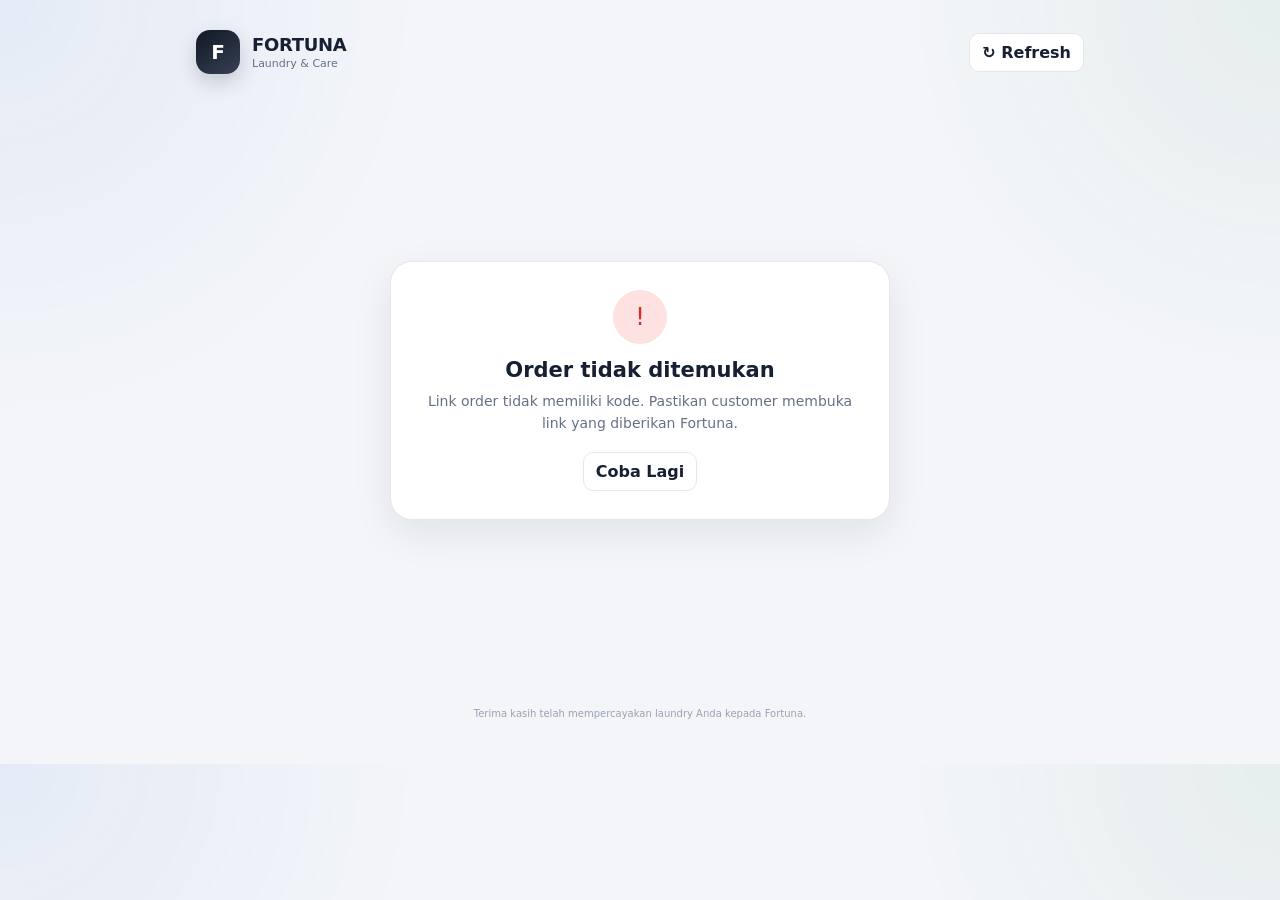
==== fortuna-dashboard/customer.html @ a28b6dd1 "Create customer.html" ====
<!DOCTYPE html>
<html lang="id">
<head>
<meta charset="UTF-8">
<meta name="viewport" content="width=device-width,initial-scale=1.0">
<meta name="theme-color" content="#111827">
<title>Fortuna — Status Laundry</title>

<style>
:root{
  --bg:#f3f5f8;
  --card:#ffffff;
  --text:#172033;
  --muted:#667085;
  --line:#e5e7eb;
  --dark:#111827;
  --green:#16834a;
  --green-soft:#dcfce7;
  --orange:#c66a00;
  --orange-soft:#fff1d6;
  --red:#d92d20;
  --red-soft:#fee2e2;
  --blue:#2563eb;
  --blue-soft:#dbeafe;
  --shadow:0 14px 40px rgba(15,23,42,.08);
  --radius:20px;
}
*{box-sizing:border-box}
html{scroll-behavior:smooth}
body{
  margin:0;
  background:
    radial-gradient(circle at 0 0,rgba(37,99,235,.07),transparent 28%),
    radial-gradient(circle at 100% 0,rgba(22,131,74,.06),transparent 25%),
    var(--bg);
  color:var(--text);
  font-family:Inter,system-ui,-apple-system,BlinkMacSystemFont,"Segoe UI",sans-serif;
}
button{font:inherit;cursor:pointer}
.container{width:min(920px,100%);margin:auto;padding:20px 16px 45px}

/* Header */
.header{
  display:flex;
  align-items:center;
  justify-content:space-between;
  gap:15px;
  padding:10px 0 24px;
}
.brand{display:flex;align-items:center;gap:12px}
.logo{
  width:44px;height:44px;border-radius:14px;
  display:grid;place-items:center;
  background:linear-gradient(145deg,#111827,#374151);
  color:#fff;font-weight:900;font-size:20px;
  box-shadow:0 8px 20px rgba(17,24,39,.18);
}
.brand-name{font-weight:850;font-size:18px;letter-spacing:-.3px}
.brand-sub{font-size:11px;color:var(--muted);margin-top:2px}
.refresh{
  border:1px solid var(--line);
  background:#fff;color:var(--text);
  padding:9px 12px;border-radius:10px;font-weight:750;
}

/* Loading / error */
.center{
  min-height:65vh;
  display:flex;align-items:center;justify-content:center;
}
.loader{text-align:center;color:var(--muted)}
.spinner{
  width:38px;height:38px;margin:0 auto 13px;
  border:4px solid #e5e7eb;border-top-color:#111827;
  border-radius:50%;animation:spin .8s linear infinite;
}
@keyframes spin{to{transform:rotate(360deg)}}
.error-card{
  width:min(500px,100%);
  background:#fff;border:1px solid var(--line);
  border-radius:22px;padding:28px;text-align:center;
  box-shadow:var(--shadow);
}
.error-icon{
  width:54px;height:54px;border-radius:50%;
  display:grid;place-items:center;margin:0 auto 14px;
  background:var(--red-soft);color:var(--red);font-size:24px;
}
.error-card h2{margin:0 0 8px;font-size:21px}
.error-card p{margin:0;color:var(--muted);font-size:14px;line-height:1.6}
.error-card button{margin-top:18px}

/* Hero */
.hero{
  background:linear-gradient(135deg,#111827,#263449);
  color:#fff;border-radius:24px;
  padding:25px;
  box-shadow:0 18px 45px rgba(17,24,39,.18);
  position:relative;overflow:hidden;
}
.hero:after{
  content:"";position:absolute;width:180px;height:180px;
  border-radius:50%;right:-75px;top:-80px;
  border:35px solid rgba(255,255,255,.05);
}
.hero-top{
  display:flex;justify-content:space-between;align-items:flex-start;
  gap:20px;position:relative;z-index:1;
}
.eyebrow{
  font-size:10px;text-transform:uppercase;letter-spacing:1px;
  font-weight:800;color:#cbd5e1;
}
.hero h1{margin:6px 0 4px;font-size:28px;letter-spacing:-.7px}
.order-id{font-size:12px;color:#cbd5e1}
.status-pill{
  display:inline-flex;align-items:center;gap:6px;
  padding:8px 11px;border-radius:999px;
  font-size:11px;font-weight:850;
  background:rgba(255,255,255,.12);color:#fff;
  white-space:nowrap;
}
.status-dot{width:7px;height:7px;border-radius:50%;background:#86efac}
.hero-bottom{
  display:flex;justify-content:space-between;align-items:end;
  gap:20px;margin-top:25px;position:relative;z-index:1;
}
.total-label{font-size:11px;color:#cbd5e1}
.total{font-size:28px;font-weight:900;margin-top:3px}
.payment{
  font-size:11px;font-weight:800;padding:7px 10px;border-radius:9px;
}
.payment.paid{background:#dcfce7;color:#166534}
.payment.unpaid{background:#fee2e2;color:#991b1b}

/* Progress */
.section{margin-top:18px}
.card{
  background:rgba(255,255,255,.96);
  border:1px solid var(--line);
  border-radius:var(--radius);
  box-shadow:var(--shadow);
}
.card-head{
  padding:18px 20px;border-bottom:1px solid var(--line);
  display:flex;align-items:center;justify-content:space-between;
}
.card-head h2{margin:0;font-size:15px}
.card-body{padding:20px}
.progress{
  display:flex;align-items:flex-start;position:relative;
  justify-content:space-between;
}
.progress-line{
  position:absolute;top:17px;left:8%;right:8%;height:3px;
  background:#e5e7eb;border-radius:10px;z-index:0;
}
.progress-fill{
  height:100%;width:0;background:#16834a;border-radius:10px;
  transition:width .4s ease;
}
.step{
  width:20%;position:relative;z-index:1;text-align:center;
}
.step-icon{
  width:36px;height:36px;border-radius:50%;
  margin:0 auto 9px;background:#fff;border:3px solid #e5e7eb;
  display:grid;place-items:center;font-size:14px;
  color:#98a2b3;font-weight:900;
}
.step.active .step-icon{
  border-color:#16834a;background:#16834a;color:#fff;
}
.step.current .step-icon{
  box-shadow:0 0 0 5px rgba(22,131,74,.12);
}
.step.done .step-icon{background:#16834a;color:#fff;border-color:#16834a}
.step-label{font-size:10px;font-weight:750;color:#98a2b3}
.step.active .step-label{color:#344054}
.current-note{
  margin-top:18px;padding:12px 14px;
  background:#f7faf8;border:1px solid #d9eee1;
  border-radius:12px;font-size:12px;color:#344054;
}

/* Info grid */
.info-grid{display:grid;grid-template-columns:1fr 1fr;gap:18px}
.info-list{display:grid;gap:0}
.info-row{
  display:flex;justify-content:space-between;gap:15px;
  padding:12px 0;border-bottom:1px solid #f0f2f5;
  font-size:13px;
}
.info-row:last-child{border-bottom:0}
.info-label{color:var(--muted)}
.info-value{text-align:right;font-weight:750}
.items{display:grid;gap:10px}
.item{
  border:1px solid var(--line);border-radius:13px;
  padding:13px;background:#fbfcfe;
}
.item-top{display:flex;justify-content:space-between;gap:10px}
.item-name{font-size:13px;font-weight:800}
.item-price{font-size:13px;font-weight:850}
.item-meta{display:flex;gap:7px;flex-wrap:wrap;margin-top:7px}
.tag{
  padding:4px 7px;border-radius:7px;background:#f2f4f7;
  color:#475467;font-size:10px;font-weight:700;
}
.tag.green{background:var(--green-soft);color:#166534}
.tag.orange{background:var(--orange-soft);color:#92400e}

/* Bottom */
.actions{
  display:grid;grid-template-columns:1fr 1fr;gap:10px;
  margin-top:18px;
}
.action-btn{
  border:1px solid var(--line);background:#fff;
  padding:13px;border-radius:12px;
  font-weight:800;color:var(--text);
  text-decoration:none;text-align:center;
  display:block;
}
.action-btn.primary{
  color:#fff;background:#111827;border-color:#111827;
}
.last-update{
  text-align:center;color:var(--muted);font-size:10px;
  margin-top:15px;
}
.footer{text-align:center;color:#98a2b3;font-size:10px;margin-top:25px}

/* Responsive */
@media(max-width:700px){
  .container{padding:14px 12px 35px}
  .hero{padding:21px;border-radius:20px}
  .hero h1{font-size:24px}
  .hero-top{flex-direction:column;gap:12px}
  .hero-bottom{align-items:flex-start;flex-direction:column;gap:12px}
  .info-grid{grid-template-columns:1fr}
  .progress-line{left:9%;right:9%}
  .step-label{font-size:9px}
}
@media(max-width:430px){
  .header{padding-bottom:17px}
  .brand-name{font-size:16px}
  .refresh{font-size:11px;padding:8px 9px}
  .total{font-size:24px}
  .step-icon{width:32px;height:32px;font-size:12px}
  .step-label{font-size:8px}
  .card-body{padding:16px}
  .actions{grid-template-columns:1fr}
}

/* Print */
@media print{
  body{background:#fff}
  .container{width:100%;padding:0}
  .header,.actions,.last-update,.footer,.refresh{display:none!important}
  .hero,.card{box-shadow:none;border:1px solid #ddd}
}
</style>
</head>

<body>
<div class="container">

  <header class="header">
    <div class="brand">
      <div class="logo">F</div>
      <div>
        <div class="brand-name">FORTUNA</div>
        <div class="brand-sub">Laundry &amp; Care</div>
      </div>
    </div>
    <button class="refresh" id="btnRefresh">↻ Refresh</button>
  </header>

  <main id="app">
    <div class="center">
      <div class="loader">
        <div class="spinner"></div>
        <div>Memuat status laundry...</div>
      </div>
    </div>
  </main>

  <div class="footer">Terima kasih telah mempercayakan laundry Anda kepada Fortuna.</div>
</div>

<script>
/* =========================================================
   FORTUNA CUSTOMER PAGE
   Single file: HTML + CSS + JS
   ========================================================= */

const WEBHOOK_URL =
  "https://n8n-mzbmiib3etk4.kangkung.sumopod.my.id/webhook/fortuna-v5";

const params = new URLSearchParams(window.location.search);
const ORDER_CODE = (params.get("code") || params.get("order") || "").trim();

const $ = id => document.getElementById(id);

function num(v){
  if(typeof v === "number") return Number.isFinite(v) ? v : 0;
  const n = Number(String(v ?? "").replace(/[^0-9.-]/g,""));
  return Number.isFinite(n) ? n : 0;
}

function rupiah(v){
  return new Intl.NumberFormat("id-ID",{
    style:"currency",
    currency:"IDR",
    maximumFractionDigits:0
  }).format(num(v));
}

function dateOnly(v){
  if(!v) return "";
  const m = String(v).match(/^(\d{4}-\d{2}-\d{2})/);
  if(m) return m[1];
  const d = new Date(v);
  return Number.isNaN(d.getTime()) ? "" : d.toISOString().slice(0,10);
}

function formatDate(v){
  const d = dateOnly(v);
  if(!d) return "-";
  const [y,m,day] = d.split("-");
  return `${day}/${m}/${y}`;
}

function formatDateTime(v){
  if(!v) return "-";
  const d = new Date(v);
  if(Number.isNaN(d.getTime())) return formatDate(v);
  return d.toLocaleString("id-ID",{
    day:"2-digit",month:"short",year:"numeric",
    hour:"2-digit",minute:"2-digit"
  });
}

function esc(v){
  return String(v ?? "").replace(/[&<>"']/g,c=>({
    "&":"&amp;",
    "<":"&lt;",
    ">":"&gt;",
    '"':"&quot;",
    "'":"&#039;"
  }[c]));
}

function normalize(v){
  return String(v ?? "").trim().toUpperCase();
}

async function api(action,data={}){
  const response = await fetch(WEBHOOK_URL,{
    method:"POST",
    headers:{"Content-Type":"application/json"},
    body:JSON.stringify({action,data})
  });

  const raw = await response.text();

  let json;
  try{
    json = JSON.parse(raw);
  }catch(e){
    throw new Error("Response backend bukan JSON.");
  }

  if(!response.ok){
    throw new Error(json.message || json.error || `HTTP ${response.status}`);
  }

  if(json.status && json.status !== "success"){
    throw new Error(json.message || "Backend gagal memproses request.");
  }

  return json;
}

/*
  Backend customer_status bisa memiliki bentuk response berbeda
  tergantung versi workflow. Fungsi ini mengambil order dari
  beberapa bentuk struktur umum tanpa mengubah backend.
*/
function extractOrder(response){
  const data = response?.data ?? response;

  if(data?.order && typeof data.order === "object"){
    return data.order;
  }

  if(data?.orders && Array.isArray(data.orders)){
    return data.orders[0] || null;
  }

  if(Array.isArray(data)){
    return data[0] || null;
  }

  if(data?.ORDER_ID || data?.order_id){
    return data;
  }

  return null;
}

function extractItems(order){
  if(Array.isArray(order?.items)) return order.items;
  if(Array.isArray(order?.ITEMS)) return order.ITEMS;
  if(Array.isArray(order?.items_detail)) return order.items_detail;
  return [];
}

/* Status proses.
   Fungsi ini dibuat fleksibel terhadap nama status yang mungkin
   dikirim oleh backend. */
function processStage(order){
  const raw = normalize(
    order?.STATUS_PROSES ||
    order?.STATUS_LAUNDRY ||
    order?.STATUS ||
    ""
  );

  const map = {
    "DITERIMA":0,
    "ORDER DITERIMA":0,
    "BARU":0,
    "MASUK":0,

    "DICUCI":1,
    "CUCI":1,
    "WASHING":1,
    "WASH":1,

    "DIKERINGKAN":2,
    "PENGERINGAN":2,
    "KERING":2,
    "DRYING":2,

    "DISETRIKA":3,
    "SETRIKA":3,
    "IRONING":3,
    "IRON":3,

    "SIAP DIAMBIL":4,
    "READY":4,
    "READY DIAMBIL":4,
    "SELESAI":4,
    "DONE":4
  };

  if(Object.prototype.hasOwnProperty.call(map,raw)){
    return map[raw];
  }

  /* Jika backend memakai STATUS yang bukan status proses,
     coba baca field lain. */
  const candidates = [
    order?.STATUS_ITEM,
    order?.STATUS_LAUNDRY,
    order?.PROGRESS,
    order?.TAHAP
  ];

  for(const candidate of candidates){
    const value = normalize(candidate);
    if(Object.prototype.hasOwnProperty.call(map,value)){
      return map[value];
    }
  }

  return 0;
}

const stages = [
  {label:"Diterima",icon:"✓"},
  {label:"Dicuci",icon:"●"},
  {label:"Dikeringkan",icon:"●"},
  {label:"Disetrika",icon:"●"},
  {label:"Siap Diambil",icon:"✓"}
];

function paymentStatus(order){
  return normalize(order?.STATUS_PEMBAYARAN);
}

function paymentMethod(order){
  return normalize(order?.METODE_TRANSAKSI || "");
}

function getWhatsApp(order){
  const direct = order?.LINK_WA;
  if(direct) return direct;

  const phone = String(order?.NO_WA || "").replace(/\D/g,"");
  if(!phone) return "";

  let normalized = phone;
  if(normalized.startsWith("0")) normalized = "62" + normalized.slice(1);

  const message =
    `Halo Fortuna, saya ingin menanyakan order ${order?.ORDER_ID || ORDER_CODE}.`;

  return `https://wa.me/${normalized}?text=${encodeURIComponent(message)}`;
}

function renderError(message){
  $("app").innerHTML = `
    <div class="center">
      <div class="error-card">
        <div class="error-icon">!</div>
        <h2>Order tidak ditemukan</h2>
        <p>${esc(message)}</p>
        <button class="refresh" onclick="loadOrder()">Coba Lagi</button>
      </div>
    </div>
  `;
}

function renderProgress(order){
  const current = processStage(order);
  const percent = current >= 4 ? 100 : (current / 4) * 100;

  const html = stages.map((stage,index)=>{
    const active = index <= current ? "active" : "";
    const currentClass = index === current ? "current" : "";
    const done = index < current ? "done" : "";

    return `
      <div class="step ${active} ${currentClass} ${done}">
        <div class="step-icon">${index < current ? "✓" : stage.icon}</div>
        <div class="step-label">${stage.label}</div>
      </div>
    `;
  }).join("");

  return `
    <div class="progress">
      <div class="progress-line">
        <div class="progress-fill" style="width:${percent}%"></div>
      </div>
      ${html}
    </div>
  `;
}

function renderItems(items){
  if(!items.length){
    return `<div style="font-size:13px;color:var(--muted)">Detail item belum tersedia.</div>`;
  }

  return `
    <div class="items">
      ${items.map((item,index)=>{
        const name =
          item?.NAMA_ITEM ||
          item?.ITEM ||
          item?.NAMA ||
          item?.PAKET ||
          `Item ${index+1}`;

        const qty = item?.QTY ?? item?.JUMLAH;
        const weight = item?.BERAT ?? item?.WEIGHT;
        const status = item?.STATUS || item?.STATUS_ITEM || "";
        const bill = item?.TAGIHAN ?? item?.TOTAL ?? item?.NOMINAL;

        return `
          <div class="item">
            <div class="item-top">
              <div class="item-name">${esc(name)}</div>
              ${bill !== undefined && bill !== null && bill !== ""
                ? `<div class="item-price">${rupiah(bill)}</div>`
                : ""}
            </div>
            <div class="item-meta">
              ${qty ? `<span class="tag">${esc(qty)} pcs</span>` : ""}
              ${weight ? `<span class="tag">${esc(weight)} kg</span>` : ""}
              ${status ? `<span class="tag green">${esc(status)}</span>` : ""}
            </div>
          </div>
        `;
      }).join("")}
    </div>
  `;
}

function render(order){
  const items = extractItems(order);
  const paid = paymentStatus(order) === "LUNAS";
  const total =
    order?.TOTAL_TAGIHAN ??
    order?.TOTAL ??
    order?.TAGIHAN ??
    0;

  const packageName =
    order?.PAKET ||
    order?.PACKAGE ||
    (items.length ? "Laundry" : "-");

  const weight =
    order?.TOTAL_BERAT ??
    order?.BERAT ??
    "-";

  const start =
    order?.START ||
    order?.TANGGAL ||
    order?.CREATED_AT;

  const deadline =
    order?.DEADLINE ||
    order?.ESTIMASI_SELESAI ||
    order?.READY_AT ||
    "";

  const method = paymentMethod(order);
  const wa = getWhatsApp(order);

  const currentStage = processStage(order);
  const currentLabel = stages[currentStage]?.label || "Diterima";

  $("app").innerHTML = `
    <section class="hero">
      <div class="hero-top">
        <div>
          <div class="eyebrow">Status Laundry</div>
          <h1>${esc(order?.NAMA || "Pelanggan")}</h1>
          <div class="order-id">Order #${esc(order?.ORDER_ID || ORDER_CODE)}</div>
        </div>
        <div class="status-pill">
          <span class="status-dot"></span>
          ${esc(currentLabel)}
        </div>
      </div>

      <div class="hero-bottom">
        <div>
          <div class="total-label">Total Tagihan</div>
          <div class="total">${rupiah(total)}</div>
        </div>
        <div>
          <span class="payment ${paid ? "paid" : "unpaid"}">
            ${paid ? "✓ LUNAS" : "BELUM LUNAS"}
          </span>
        </div>
      </div>
    </section>

    <section class="section card">
      <div class="card-head">
        <h2>Progress Laundry</h2>
        <span style="font-size:11px;color:var(--muted)">Order #${esc(order?.ORDER_ID || ORDER_CODE)}</span>
      </div>
      <div class="card-body">
        ${renderProgress(order)}
        <div class="current-note">
          <strong>Status saat ini:</strong> ${esc(currentLabel)}.
          ${currentStage >= 4
            ? " Pesanan Anda sudah siap untuk diambil."
            : " Pesanan Anda sedang diproses oleh tim Fortuna."}
        </div>
      </div>
    </section>

    <section class="section info-grid">
      <div class="card">
        <div class="card-head"><h2>Detail Pesanan</h2></div>
        <div class="card-body">
          <div class="info-list">
            <div class="info-row">
              <span class="info-label">Nama</span>
              <span class="info-value">${esc(order?.NAMA || "-")}</span>
            </div>
            <div class="info-row">
              <span class="info-label">Paket</span>
              <span class="info-value">${esc(packageName)}</span>
            </div>
            <div class="info-row">
              <span class="info-label">Berat</span>
              <span class="info-value">${esc(weight)}${weight !== "-" ? " kg" : ""}</span>
            </div>
            <div class="info-row">
              <span class="info-label">Tanggal Masuk</span>
              <span class="info-value">${formatDate(start)}</span>
            </div>
            <div class="info-row">
              <span class="info-label">Estimasi Selesai</span>
              <span class="info-value">${deadline ? formatDateTime(deadline) : "-"}</span>
            </div>
          </div>
        </div>
      </div>

      <div class="card">
        <div class="card-head"><h2>Pembayaran</h2></div>
        <div class="card-body">
          <div class="info-list">
            <div class="info-row">
              <span class="info-label">Total</span>
              <span class="info-value">${rupiah(total)}</span>
            </div>
            <div class="info-row">
              <span class="info-label">Status</span>
              <span class="info-value" style="color:${paid ? "var(--green)" : "var(--red)"}">
                ${paid ? "LUNAS" : "BELUM LUNAS"}
              </span>
            </div>
            <div class="info-row">
              <span class="info-label">Metode</span>
              <span class="info-value">${esc(method || "-")}</span>
            </div>
          </div>
        </div>
      </div>
    </section>

    <section class="section card">
      <div class="card-head">
        <h2>Detail Item</h2>
        <span class="tag">${items.length} item</span>
      </div>
      <div class="card-body">
        ${renderItems(items)}
      </div>
    </section>

    <div class="actions">
      ${wa
        ? `<a class="action-btn primary" href="${esc(wa)}" target="_blank" rel="noopener">Chat WhatsApp Fortuna</a>`
        : `<button class="action-btn primary" onclick="loadOrder()">↻ Perbarui Status</button>`
      }
      <button class="action-btn" onclick="window.print()">Cetak Ringkasan</button>
    </div>

    <div class="last-update">
      Terakhir diperbarui ${new Date().toLocaleTimeString("id-ID",{hour:"2-digit",minute:"2-digit"})}
      · Tekan Refresh untuk mengecek status terbaru.
    </div>
  `;
}

async function loadOrder(){
  if(!ORDER_CODE){
    renderError("Link order tidak memiliki kode. Pastikan customer membuka link yang diberikan Fortuna.");
    return;
  }

  $("app").innerHTML = `
    <div class="center">
      <div class="loader">
        <div class="spinner"></div>
        <div>Memuat status order #${esc(ORDER_CODE)}...</div>
      </div>
    </div>
  `;

  try{
    /*
      Customer page menggunakan action customer_status.
      Payload utama dikirim sebagai ORDER_ID.
    */
    const response = await api("customer_status",{
      ORDER_ID: ORDER_CODE
    });

    const order = extractOrder(response);

    if(!order){
      throw new Error("Data order tidak ditemukan.");
    }

    render(order);
  }catch(error){
    console.error(error);
    renderError(error.message || "Gagal mengambil data order.");
  }
}

$("btnRefresh").addEventListener("click",loadOrder);

loadOrder();

/* Auto refresh setiap 60 detik */
setInterval(()=>{
  if(document.visibilityState === "visible"){
    loadOrder();
  }
},60000);
</script>
</body>
</html>
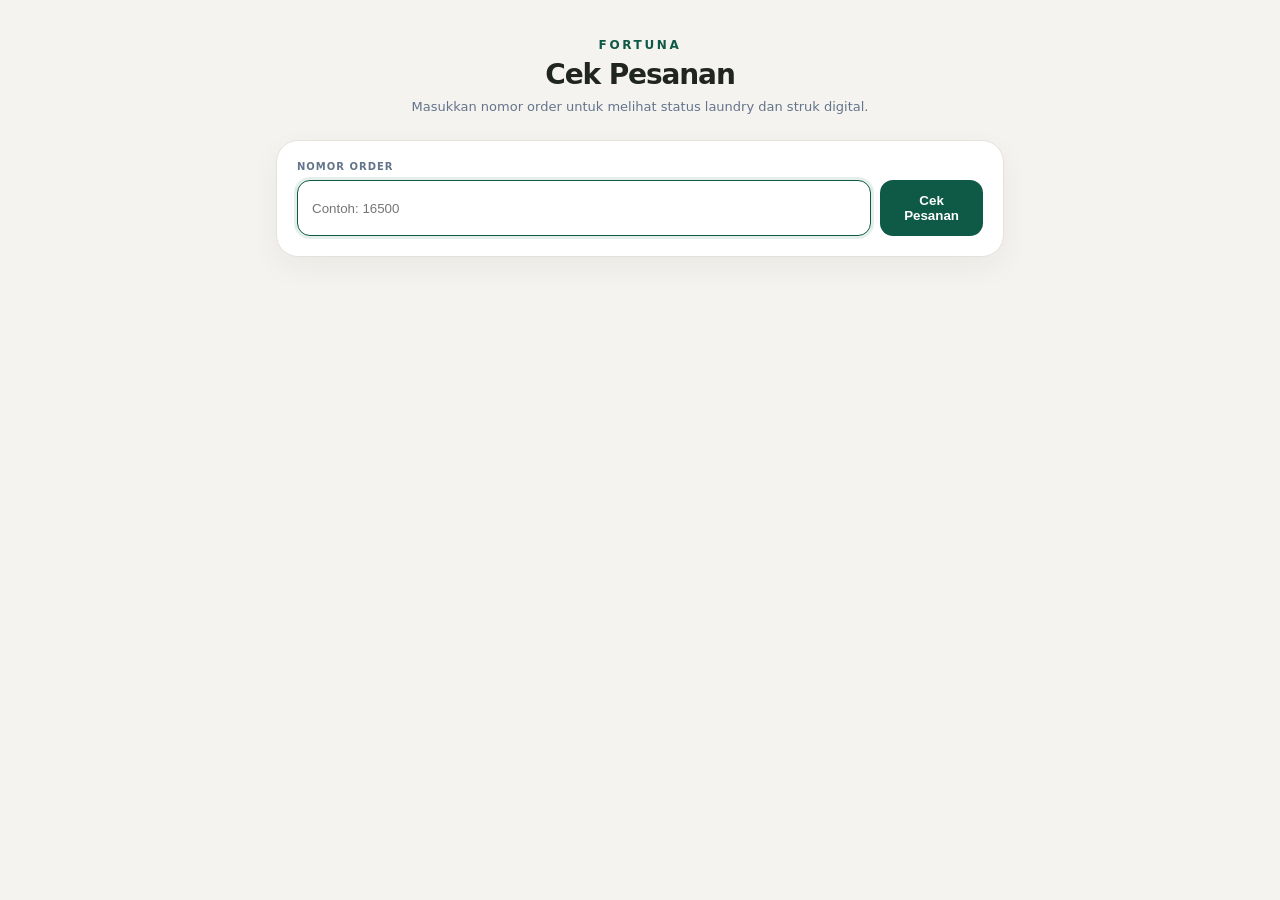
==== commit 36c19321: "Update customer.html" ====
--- a/fortuna-dashboard/customer.html
+++ b/fortuna-dashboard/customer.html
@@ -1,799 +1,38 @@
 <!DOCTYPE html>
 <html lang="id">
 <head>
-<meta charset="UTF-8">
-<meta name="viewport" content="width=device-width,initial-scale=1.0">
-<meta name="theme-color" content="#111827">
-<title>Fortuna — Status Laundry</title>
-
+<meta charset="UTF-8"><meta name="viewport" content="width=device-width,initial-scale=1,viewport-fit=cover">
+<title>Fortuna Laundry — Cek Pesanan</title>
 <style>
-:root{
-  --bg:#f3f5f8;
-  --card:#ffffff;
-  --text:#172033;
-  --muted:#667085;
-  --line:#e5e7eb;
-  --dark:#111827;
-  --green:#16834a;
-  --green-soft:#dcfce7;
-  --orange:#c66a00;
-  --orange-soft:#fff1d6;
-  --red:#d92d20;
-  --red-soft:#fee2e2;
-  --blue:#2563eb;
-  --blue-soft:#dbeafe;
-  --shadow:0 14px 40px rgba(15,23,42,.08);
-  --radius:20px;
-}
-*{box-sizing:border-box}
-html{scroll-behavior:smooth}
-body{
-  margin:0;
-  background:
-    radial-gradient(circle at 0 0,rgba(37,99,235,.07),transparent 28%),
-    radial-gradient(circle at 100% 0,rgba(22,131,74,.06),transparent 25%),
-    var(--bg);
-  color:var(--text);
-  font-family:Inter,system-ui,-apple-system,BlinkMacSystemFont,"Segoe UI",sans-serif;
-}
-button{font:inherit;cursor:pointer}
-.container{width:min(920px,100%);margin:auto;padding:20px 16px 45px}
-
-/* Header */
-.header{
-  display:flex;
-  align-items:center;
-  justify-content:space-between;
-  gap:15px;
-  padding:10px 0 24px;
-}
-.brand{display:flex;align-items:center;gap:12px}
-.logo{
-  width:44px;height:44px;border-radius:14px;
-  display:grid;place-items:center;
-  background:linear-gradient(145deg,#111827,#374151);
-  color:#fff;font-weight:900;font-size:20px;
-  box-shadow:0 8px 20px rgba(17,24,39,.18);
-}
-.brand-name{font-weight:850;font-size:18px;letter-spacing:-.3px}
-.brand-sub{font-size:11px;color:var(--muted);margin-top:2px}
-.refresh{
-  border:1px solid var(--line);
-  background:#fff;color:var(--text);
-  padding:9px 12px;border-radius:10px;font-weight:750;
-}
-
-/* Loading / error */
-.center{
-  min-height:65vh;
-  display:flex;align-items:center;justify-content:center;
-}
-.loader{text-align:center;color:var(--muted)}
-.spinner{
-  width:38px;height:38px;margin:0 auto 13px;
-  border:4px solid #e5e7eb;border-top-color:#111827;
-  border-radius:50%;animation:spin .8s linear infinite;
-}
-@keyframes spin{to{transform:rotate(360deg)}}
-.error-card{
-  width:min(500px,100%);
-  background:#fff;border:1px solid var(--line);
-  border-radius:22px;padding:28px;text-align:center;
-  box-shadow:var(--shadow);
-}
-.error-icon{
-  width:54px;height:54px;border-radius:50%;
-  display:grid;place-items:center;margin:0 auto 14px;
-  background:var(--red-soft);color:var(--red);font-size:24px;
-}
-.error-card h2{margin:0 0 8px;font-size:21px}
-.error-card p{margin:0;color:var(--muted);font-size:14px;line-height:1.6}
-.error-card button{margin-top:18px}
-
-/* Hero */
-.hero{
-  background:linear-gradient(135deg,#111827,#263449);
-  color:#fff;border-radius:24px;
-  padding:25px;
-  box-shadow:0 18px 45px rgba(17,24,39,.18);
-  position:relative;overflow:hidden;
-}
-.hero:after{
-  content:"";position:absolute;width:180px;height:180px;
-  border-radius:50%;right:-75px;top:-80px;
-  border:35px solid rgba(255,255,255,.05);
-}
-.hero-top{
-  display:flex;justify-content:space-between;align-items:flex-start;
-  gap:20px;position:relative;z-index:1;
-}
-.eyebrow{
-  font-size:10px;text-transform:uppercase;letter-spacing:1px;
-  font-weight:800;color:#cbd5e1;
-}
-.hero h1{margin:6px 0 4px;font-size:28px;letter-spacing:-.7px}
-.order-id{font-size:12px;color:#cbd5e1}
-.status-pill{
-  display:inline-flex;align-items:center;gap:6px;
-  padding:8px 11px;border-radius:999px;
-  font-size:11px;font-weight:850;
-  background:rgba(255,255,255,.12);color:#fff;
-  white-space:nowrap;
-}
-.status-dot{width:7px;height:7px;border-radius:50%;background:#86efac}
-.hero-bottom{
-  display:flex;justify-content:space-between;align-items:end;
-  gap:20px;margin-top:25px;position:relative;z-index:1;
-}
-.total-label{font-size:11px;color:#cbd5e1}
-.total{font-size:28px;font-weight:900;margin-top:3px}
-.payment{
-  font-size:11px;font-weight:800;padding:7px 10px;border-radius:9px;
-}
-.payment.paid{background:#dcfce7;color:#166534}
-.payment.unpaid{background:#fee2e2;color:#991b1b}
-
-/* Progress */
-.section{margin-top:18px}
-.card{
-  background:rgba(255,255,255,.96);
-  border:1px solid var(--line);
-  border-radius:var(--radius);
-  box-shadow:var(--shadow);
-}
-.card-head{
-  padding:18px 20px;border-bottom:1px solid var(--line);
-  display:flex;align-items:center;justify-content:space-between;
-}
-.card-head h2{margin:0;font-size:15px}
-.card-body{padding:20px}
-.progress{
-  display:flex;align-items:flex-start;position:relative;
-  justify-content:space-between;
-}
-.progress-line{
-  position:absolute;top:17px;left:8%;right:8%;height:3px;
-  background:#e5e7eb;border-radius:10px;z-index:0;
-}
-.progress-fill{
-  height:100%;width:0;background:#16834a;border-radius:10px;
-  transition:width .4s ease;
-}
-.step{
-  width:20%;position:relative;z-index:1;text-align:center;
-}
-.step-icon{
-  width:36px;height:36px;border-radius:50%;
-  margin:0 auto 9px;background:#fff;border:3px solid #e5e7eb;
-  display:grid;place-items:center;font-size:14px;
-  color:#98a2b3;font-weight:900;
-}
-.step.active .step-icon{
-  border-color:#16834a;background:#16834a;color:#fff;
-}
-.step.current .step-icon{
-  box-shadow:0 0 0 5px rgba(22,131,74,.12);
-}
-.step.done .step-icon{background:#16834a;color:#fff;border-color:#16834a}
-.step-label{font-size:10px;font-weight:750;color:#98a2b3}
-.step.active .step-label{color:#344054}
-.current-note{
-  margin-top:18px;padding:12px 14px;
-  background:#f7faf8;border:1px solid #d9eee1;
-  border-radius:12px;font-size:12px;color:#344054;
-}
-
-/* Info grid */
-.info-grid{display:grid;grid-template-columns:1fr 1fr;gap:18px}
-.info-list{display:grid;gap:0}
-.info-row{
-  display:flex;justify-content:space-between;gap:15px;
-  padding:12px 0;border-bottom:1px solid #f0f2f5;
-  font-size:13px;
-}
-.info-row:last-child{border-bottom:0}
-.info-label{color:var(--muted)}
-.info-value{text-align:right;font-weight:750}
-.items{display:grid;gap:10px}
-.item{
-  border:1px solid var(--line);border-radius:13px;
-  padding:13px;background:#fbfcfe;
-}
-.item-top{display:flex;justify-content:space-between;gap:10px}
-.item-name{font-size:13px;font-weight:800}
-.item-price{font-size:13px;font-weight:850}
-.item-meta{display:flex;gap:7px;flex-wrap:wrap;margin-top:7px}
-.tag{
-  padding:4px 7px;border-radius:7px;background:#f2f4f7;
-  color:#475467;font-size:10px;font-weight:700;
-}
-.tag.green{background:var(--green-soft);color:#166534}
-.tag.orange{background:var(--orange-soft);color:#92400e}
-
-/* Bottom */
-.actions{
-  display:grid;grid-template-columns:1fr 1fr;gap:10px;
-  margin-top:18px;
-}
-.action-btn{
-  border:1px solid var(--line);background:#fff;
-  padding:13px;border-radius:12px;
-  font-weight:800;color:var(--text);
-  text-decoration:none;text-align:center;
-  display:block;
-}
-.action-btn.primary{
-  color:#fff;background:#111827;border-color:#111827;
-}
-.last-update{
-  text-align:center;color:var(--muted);font-size:10px;
-  margin-top:15px;
-}
-.footer{text-align:center;color:#98a2b3;font-size:10px;margin-top:25px}
-
-/* Responsive */
-@media(max-width:700px){
-  .container{padding:14px 12px 35px}
-  .hero{padding:21px;border-radius:20px}
-  .hero h1{font-size:24px}
-  .hero-top{flex-direction:column;gap:12px}
-  .hero-bottom{align-items:flex-start;flex-direction:column;gap:12px}
-  .info-grid{grid-template-columns:1fr}
-  .progress-line{left:9%;right:9%}
-  .step-label{font-size:9px}
-}
-@media(max-width:430px){
-  .header{padding-bottom:17px}
-  .brand-name{font-size:16px}
-  .refresh{font-size:11px;padding:8px 9px}
-  .total{font-size:24px}
-  .step-icon{width:32px;height:32px;font-size:12px}
-  .step-label{font-size:8px}
-  .card-body{padding:16px}
-  .actions{grid-template-columns:1fr}
-}
-
-/* Print */
-@media print{
-  body{background:#fff}
-  .container{width:100%;padding:0}
-  .header,.actions,.last-update,.footer,.refresh{display:none!important}
-  .hero,.card{box-shadow:none;border:1px solid #ddd}
-}
+:root{--g:#0F5A47;--bg:#f5f3ef;--line:#e6e2db;--muted:#64748b}*{box-sizing:border-box}body{margin:0;background:var(--bg);color:#202522;font-family:Inter,system-ui,-apple-system,BlinkMacSystemFont,"Segoe UI",sans-serif}.wrap{max-width:760px;margin:auto;padding:28px 16px 50px}.brand{text-align:center;margin:10px 0 26px}.brand-mark{font-size:12px;font-weight:900;letter-spacing:.22em;color:var(--g)}h1{margin:6px 0 0;font-size:28px;letter-spacing:-.04em}.brand p{margin:8px 0;color:var(--muted);font-size:13px}.card{background:#fff;border:1px solid var(--line);border-radius:22px;box-shadow:0 10px 30px #19231e0d}.search-card,.section,.head{padding:20px}.label{display:block;font-size:10px;font-weight:900;letter-spacing:.1em;color:#64748b;margin-bottom:8px}.search-row{display:flex;gap:9px}.input{width:100%;border:1px solid #d9ddd9;border-radius:13px;padding:13px 14px;outline:0}.input:focus{border-color:var(--g);box-shadow:0 0 0 3px #0f5a471a}.btn{border:0;border-radius:13px;padding:13px 17px;font-weight:900;cursor:pointer}.primary{background:var(--g);color:#fff}.secondary{background:#eef2f0;color:var(--g)}.ghost{background:#fff;border:1px solid var(--line);color:#334155}.error{display:none;margin-top:12px;padding:11px 13px;border-radius:12px;background:#fff1f2;color:#b91c1c;font-size:12px;font-weight:800}.error.show{display:block}.hidden{display:none!important}.result{margin-top:18px;display:grid;gap:14px}.head-top{display:flex;justify-content:space-between;gap:15px}.eyebrow{font-size:10px;font-weight:900;letter-spacing:.12em;color:var(--g);text-transform:uppercase}.order-id{font-size:24px;font-weight:950;margin:4px 0}.customer{font-size:14px;font-weight:800;color:#475569}.status{padding:8px 11px;border-radius:999px;background:#ecfdf5;color:#047857;font-size:11px;font-weight:900;height:max-content}.progress{margin-top:20px;display:grid;grid-template-columns:repeat(5,1fr);gap:5px}.step{text-align:center;font-size:9px;color:#94a3b8;font-weight:800}.dot{height:7px;border-radius:99px;background:#e2e8f0;margin-bottom:6px}.step.active .dot{background:var(--g)}.step.active{color:var(--g)}.section-title{font-size:13px;font-weight:950;margin-bottom:13px}.info-grid{display:grid;grid-template-columns:repeat(2,1fr);gap:10px}.info{background:#fafaf8;border:1px solid #efede8;border-radius:13px;padding:11px}.info small{display:block;font-size:9px;font-weight:900;color:#94a3b8;text-transform:uppercase}.info b{display:block;font-size:13px;margin-top:4px;word-break:break-word}.items{display:grid;gap:8px;margin-top:10px}.item{border:1px solid #edf0ee;border-radius:13px;padding:12px;background:#fbfcfb}.item-head,.item-meta,.total,.receipt .row{display:flex;justify-content:space-between;gap:10px}.item-name{font-size:12px;font-weight:900}.item-status{font-size:9px;font-weight:900;color:var(--g)}.item-meta{color:#64748b;font-size:10px;margin-top:6px}.total{align-items:center;border-top:1px dashed #cbd5d1;margin-top:13px;padding-top:13px}.total span{font-size:10px;font-weight:900;color:#64748b}.total b{font-size:18px}.paid{color:#047857}.unpaid{color:#b91c1c}.actions{display:flex;gap:9px;flex-wrap:wrap}.actions .btn{flex:1;min-width:150px}.receipt-wrap{background:#f0eee9;padding:18px;border-radius:17px;display:flex;justify-content:center}.receipt{width:300px;background:#fff;color:#111;padding:10px 13px;font-family:Arial,Helvetica,sans-serif;font-size:11px;line-height:1.24;box-shadow:0 4px 15px #00000014}.receipt-brand{text-align:center;font-weight:900;font-size:15px}.receipt-sub{text-align:center;font-size:10px}.receipt hr{border:0;border-top:1px dashed #555;margin:6px 0}.receipt .row span:last-child,.receipt .row b:last-child{text-align:right}.receipt .item{border:0;padding:0;margin:5px 0;background:transparent}.receipt .item-name{font-weight:800}.receipt .item-meta{display:flex;justify-content:space-between}.receipt .total{font-weight:900;font-size:13px;border-top:1px dashed #555;padding-top:6px;margin-top:6px}.receipt .footer{text-align:center;margin-top:8px;font-size:10px}.note{font-size:11px;color:#64748b;line-height:1.5}.loading{padding:30px;text-align:center;color:#64748b;font-size:13px}@media(max-width:560px){.search-row{flex-direction:column}.head-top{flex-direction:column}.info-grid{grid-template-columns:1fr 1fr}.actions{flex-direction:column}.actions .btn{width:100%}}@media print{body{background:#fff}.wrap{padding:0}.brand,.search-card,.head,.section:not(.receipt-section),.actions{display:none!important}.result{margin:0}.receipt-section{display:block!important;border:0;box-shadow:none}.receipt-wrap{background:#fff;padding:0}.receipt{box-shadow:none}}
 </style>
 </head>
-
 <body>
-<div class="container">
-
-  <header class="header">
-    <div class="brand">
-      <div class="logo">F</div>
-      <div>
-        <div class="brand-name">FORTUNA</div>
-        <div class="brand-sub">Laundry &amp; Care</div>
-      </div>
-    </div>
-    <button class="refresh" id="btnRefresh">↻ Refresh</button>
-  </header>
-
-  <main id="app">
-    <div class="center">
-      <div class="loader">
-        <div class="spinner"></div>
-        <div>Memuat status laundry...</div>
-      </div>
-    </div>
-  </main>
-
-  <div class="footer">Terima kasih telah mempercayakan laundry Anda kepada Fortuna.</div>
-</div>
-
+<div class="wrap">
+<div class="brand"><div class="brand-mark">FORTUNA</div><h1>Cek Pesanan</h1><p>Masukkan nomor order untuk melihat status laundry dan struk digital.</p></div>
+<section class="card search-card"><form id="searchForm"><label class="label" for="orderInput">NOMOR ORDER</label><div class="search-row"><input id="orderInput" class="input" autocomplete="off" placeholder="Contoh: 16500" required><button class="btn primary" id="searchBtn">Cek Pesanan</button></div><div id="error" class="error"></div></form></section>
+<div id="loading" class="card loading hidden">Mengambil data pesanan...</div>
+<main id="result" class="result hidden">
+<section class="card head"><div class="head-top"><div><div class="eyebrow">Nomor Order</div><div id="orderId" class="order-id">-</div><div id="customerName" class="customer">-</div></div><div id="statusBadge" class="status">-</div></div><div id="progress" class="progress"></div></section>
+<section class="card section"><div class="section-title">Informasi Pesanan</div><div class="info-grid"><div class="info"><small>WhatsApp</small><b id="wa">-</b></div><div class="info"><small>Pembayaran</small><b id="payment">-</b></div></div><div id="items" class="items"></div><div class="total"><span>TOTAL TAGIHAN</span><b id="total">Rp 0</b></div><div class="total" style="border-top:0;margin-top:0;padding-top:6px"><span>STATUS PEMBAYARAN</span><b id="paymentStatus">-</b></div></section>
+<section class="card section receipt-section"><div class="section-title">Struk Digital</div><div class="receipt-wrap"><div id="receipt" class="receipt"></div></div><div class="actions" style="margin-top:12px"><button class="btn secondary" onclick="window.print()">Cetak / Simpan Struk</button><button class="btn ghost" onclick="resetSearch()">Cek Order Lain</button></div></section>
+<section class="card section"><div class="section-title">Catatan</div><div class="note">Status mengikuti data order pada sistem Fortuna. Refresh untuk melihat perubahan status terbaru.</div></section>
+</main></div>
 <script>
-/* =========================================================
-   FORTUNA CUSTOMER PAGE
-   Single file: HTML + CSS + JS
-   ========================================================= */
-
-const WEBHOOK_URL =
-  "https://n8n-mzbmiib3etk4.kangkung.sumopod.my.id/webhook/fortuna-v5";
-
-const params = new URLSearchParams(window.location.search);
-const ORDER_CODE = (params.get("code") || params.get("order") || "").trim();
-
-const $ = id => document.getElementById(id);
-
-function num(v){
-  if(typeof v === "number") return Number.isFinite(v) ? v : 0;
-  const n = Number(String(v ?? "").replace(/[^0-9.-]/g,""));
-  return Number.isFinite(n) ? n : 0;
-}
-
-function rupiah(v){
-  return new Intl.NumberFormat("id-ID",{
-    style:"currency",
-    currency:"IDR",
-    maximumFractionDigits:0
-  }).format(num(v));
-}
-
-function dateOnly(v){
-  if(!v) return "";
-  const m = String(v).match(/^(\d{4}-\d{2}-\d{2})/);
-  if(m) return m[1];
-  const d = new Date(v);
-  return Number.isNaN(d.getTime()) ? "" : d.toISOString().slice(0,10);
-}
-
-function formatDate(v){
-  const d = dateOnly(v);
-  if(!d) return "-";
-  const [y,m,day] = d.split("-");
-  return `${day}/${m}/${y}`;
-}
-
-function formatDateTime(v){
-  if(!v) return "-";
-  const d = new Date(v);
-  if(Number.isNaN(d.getTime())) return formatDate(v);
-  return d.toLocaleString("id-ID",{
-    day:"2-digit",month:"short",year:"numeric",
-    hour:"2-digit",minute:"2-digit"
-  });
-}
-
-function esc(v){
-  return String(v ?? "").replace(/[&<>"']/g,c=>({
-    "&":"&amp;",
-    "<":"&lt;",
-    ">":"&gt;",
-    '"':"&quot;",
-    "'":"&#039;"
-  }[c]));
-}
-
-function normalize(v){
-  return String(v ?? "").trim().toUpperCase();
-}
-
-async function api(action,data={}){
-  const response = await fetch(WEBHOOK_URL,{
-    method:"POST",
-    headers:{"Content-Type":"application/json"},
-    body:JSON.stringify({action,data})
-  });
-
-  const raw = await response.text();
-
-  let json;
-  try{
-    json = JSON.parse(raw);
-  }catch(e){
-    throw new Error("Response backend bukan JSON.");
-  }
-
-  if(!response.ok){
-    throw new Error(json.message || json.error || `HTTP ${response.status}`);
-  }
-
-  if(json.status && json.status !== "success"){
-    throw new Error(json.message || "Backend gagal memproses request.");
-  }
-
-  return json;
-}
-
-/*
-  Backend customer_status bisa memiliki bentuk response berbeda
-  tergantung versi workflow. Fungsi ini mengambil order dari
-  beberapa bentuk struktur umum tanpa mengubah backend.
-*/
-function extractOrder(response){
-  const data = response?.data ?? response;
-
-  if(data?.order && typeof data.order === "object"){
-    return data.order;
-  }
-
-  if(data?.orders && Array.isArray(data.orders)){
-    return data.orders[0] || null;
-  }
-
-  if(Array.isArray(data)){
-    return data[0] || null;
-  }
-
-  if(data?.ORDER_ID || data?.order_id){
-    return data;
-  }
-
-  return null;
-}
-
-function extractItems(order){
-  if(Array.isArray(order?.items)) return order.items;
-  if(Array.isArray(order?.ITEMS)) return order.ITEMS;
-  if(Array.isArray(order?.items_detail)) return order.items_detail;
-  return [];
-}
-
-/* Status proses.
-   Fungsi ini dibuat fleksibel terhadap nama status yang mungkin
-   dikirim oleh backend. */
-function processStage(order){
-  const raw = normalize(
-    order?.STATUS_PROSES ||
-    order?.STATUS_LAUNDRY ||
-    order?.STATUS ||
-    ""
-  );
-
-  const map = {
-    "DITERIMA":0,
-    "ORDER DITERIMA":0,
-    "BARU":0,
-    "MASUK":0,
-
-    "DICUCI":1,
-    "CUCI":1,
-    "WASHING":1,
-    "WASH":1,
-
-    "DIKERINGKAN":2,
-    "PENGERINGAN":2,
-    "KERING":2,
-    "DRYING":2,
-
-    "DISETRIKA":3,
-    "SETRIKA":3,
-    "IRONING":3,
-    "IRON":3,
-
-    "SIAP DIAMBIL":4,
-    "READY":4,
-    "READY DIAMBIL":4,
-    "SELESAI":4,
-    "DONE":4
-  };
-
-  if(Object.prototype.hasOwnProperty.call(map,raw)){
-    return map[raw];
-  }
-
-  /* Jika backend memakai STATUS yang bukan status proses,
-     coba baca field lain. */
-  const candidates = [
-    order?.STATUS_ITEM,
-    order?.STATUS_LAUNDRY,
-    order?.PROGRESS,
-    order?.TAHAP
-  ];
-
-  for(const candidate of candidates){
-    const value = normalize(candidate);
-    if(Object.prototype.hasOwnProperty.call(map,value)){
-      return map[value];
-    }
-  }
-
-  return 0;
-}
-
-const stages = [
-  {label:"Diterima",icon:"✓"},
-  {label:"Dicuci",icon:"●"},
-  {label:"Dikeringkan",icon:"●"},
-  {label:"Disetrika",icon:"●"},
-  {label:"Siap Diambil",icon:"✓"}
-];
-
-function paymentStatus(order){
-  return normalize(order?.STATUS_PEMBAYARAN);
-}
-
-function paymentMethod(order){
-  return normalize(order?.METODE_TRANSAKSI || "");
-}
-
-function getWhatsApp(order){
-  const direct = order?.LINK_WA;
-  if(direct) return direct;
-
-  const phone = String(order?.NO_WA || "").replace(/\D/g,"");
-  if(!phone) return "";
-
-  let normalized = phone;
-  if(normalized.startsWith("0")) normalized = "62" + normalized.slice(1);
-
-  const message =
-    `Halo Fortuna, saya ingin menanyakan order ${order?.ORDER_ID || ORDER_CODE}.`;
-
-  return `https://wa.me/${normalized}?text=${encodeURIComponent(message)}`;
-}
-
-function renderError(message){
-  $("app").innerHTML = `
-    <div class="center">
-      <div class="error-card">
-        <div class="error-icon">!</div>
-        <h2>Order tidak ditemukan</h2>
-        <p>${esc(message)}</p>
-        <button class="refresh" onclick="loadOrder()">Coba Lagi</button>
-      </div>
-    </div>
-  `;
-}
-
-function renderProgress(order){
-  const current = processStage(order);
-  const percent = current >= 4 ? 100 : (current / 4) * 100;
-
-  const html = stages.map((stage,index)=>{
-    const active = index <= current ? "active" : "";
-    const currentClass = index === current ? "current" : "";
-    const done = index < current ? "done" : "";
-
-    return `
-      <div class="step ${active} ${currentClass} ${done}">
-        <div class="step-icon">${index < current ? "✓" : stage.icon}</div>
-        <div class="step-label">${stage.label}</div>
-      </div>
-    `;
-  }).join("");
-
-  return `
-    <div class="progress">
-      <div class="progress-line">
-        <div class="progress-fill" style="width:${percent}%"></div>
-      </div>
-      ${html}
-    </div>
-  `;
-}
-
-function renderItems(items){
-  if(!items.length){
-    return `<div style="font-size:13px;color:var(--muted)">Detail item belum tersedia.</div>`;
-  }
-
-  return `
-    <div class="items">
-      ${items.map((item,index)=>{
-        const name =
-          item?.NAMA_ITEM ||
-          item?.ITEM ||
-          item?.NAMA ||
-          item?.PAKET ||
-          `Item ${index+1}`;
-
-        const qty = item?.QTY ?? item?.JUMLAH;
-        const weight = item?.BERAT ?? item?.WEIGHT;
-        const status = item?.STATUS || item?.STATUS_ITEM || "";
-        const bill = item?.TAGIHAN ?? item?.TOTAL ?? item?.NOMINAL;
-
-        return `
-          <div class="item">
-            <div class="item-top">
-              <div class="item-name">${esc(name)}</div>
-              ${bill !== undefined && bill !== null && bill !== ""
-                ? `<div class="item-price">${rupiah(bill)}</div>`
-                : ""}
-            </div>
-            <div class="item-meta">
-              ${qty ? `<span class="tag">${esc(qty)} pcs</span>` : ""}
-              ${weight ? `<span class="tag">${esc(weight)} kg</span>` : ""}
-              ${status ? `<span class="tag green">${esc(status)}</span>` : ""}
-            </div>
-          </div>
-        `;
-      }).join("")}
-    </div>
-  `;
-}
-
-function render(order){
-  const items = extractItems(order);
-  const paid = paymentStatus(order) === "LUNAS";
-  const total =
-    order?.TOTAL_TAGIHAN ??
-    order?.TOTAL ??
-    order?.TAGIHAN ??
-    0;
-
-  const packageName =
-    order?.PAKET ||
-    order?.PACKAGE ||
-    (items.length ? "Laundry" : "-");
-
-  const weight =
-    order?.TOTAL_BERAT ??
-    order?.BERAT ??
-    "-";
-
-  const start =
-    order?.START ||
-    order?.TANGGAL ||
-    order?.CREATED_AT;
-
-  const deadline =
-    order?.DEADLINE ||
-    order?.ESTIMASI_SELESAI ||
-    order?.READY_AT ||
-    "";
-
-  const method = paymentMethod(order);
-  const wa = getWhatsApp(order);
-
-  const currentStage = processStage(order);
-  const currentLabel = stages[currentStage]?.label || "Diterima";
-
-  $("app").innerHTML = `
-    <section class="hero">
-      <div class="hero-top">
-        <div>
-          <div class="eyebrow">Status Laundry</div>
-          <h1>${esc(order?.NAMA || "Pelanggan")}</h1>
-          <div class="order-id">Order #${esc(order?.ORDER_ID || ORDER_CODE)}</div>
-        </div>
-        <div class="status-pill">
-          <span class="status-dot"></span>
-          ${esc(currentLabel)}
-        </div>
-      </div>
-
-      <div class="hero-bottom">
-        <div>
-          <div class="total-label">Total Tagihan</div>
-          <div class="total">${rupiah(total)}</div>
-        </div>
-        <div>
-          <span class="payment ${paid ? "paid" : "unpaid"}">
-            ${paid ? "✓ LUNAS" : "BELUM LUNAS"}
-          </span>
-        </div>
-      </div>
-    </section>
-
-    <section class="section card">
-      <div class="card-head">
-        <h2>Progress Laundry</h2>
-        <span style="font-size:11px;color:var(--muted)">Order #${esc(order?.ORDER_ID || ORDER_CODE)}</span>
-      </div>
-      <div class="card-body">
-        ${renderProgress(order)}
-        <div class="current-note">
-          <strong>Status saat ini:</strong> ${esc(currentLabel)}.
-          ${currentStage >= 4
-            ? " Pesanan Anda sudah siap untuk diambil."
-            : " Pesanan Anda sedang diproses oleh tim Fortuna."}
-        </div>
-      </div>
-    </section>
-
-    <section class="section info-grid">
-      <div class="card">
-        <div class="card-head"><h2>Detail Pesanan</h2></div>
-        <div class="card-body">
-          <div class="info-list">
-            <div class="info-row">
-              <span class="info-label">Nama</span>
-              <span class="info-value">${esc(order?.NAMA || "-")}</span>
-            </div>
-            <div class="info-row">
-              <span class="info-label">Paket</span>
-              <span class="info-value">${esc(packageName)}</span>
-            </div>
-            <div class="info-row">
-              <span class="info-label">Berat</span>
-              <span class="info-value">${esc(weight)}${weight !== "-" ? " kg" : ""}</span>
-            </div>
-            <div class="info-row">
-              <span class="info-label">Tanggal Masuk</span>
-              <span class="info-value">${formatDate(start)}</span>
-            </div>
-            <div class="info-row">
-              <span class="info-label">Estimasi Selesai</span>
-              <span class="info-value">${deadline ? formatDateTime(deadline) : "-"}</span>
-            </div>
-          </div>
-        </div>
-      </div>
-
-      <div class="card">
-        <div class="card-head"><h2>Pembayaran</h2></div>
-        <div class="card-body">
-          <div class="info-list">
-            <div class="info-row">
-              <span class="info-label">Total</span>
-              <span class="info-value">${rupiah(total)}</span>
-            </div>
-            <div class="info-row">
-              <span class="info-label">Status</span>
-              <span class="info-value" style="color:${paid ? "var(--green)" : "var(--red)"}">
-                ${paid ? "LUNAS" : "BELUM LUNAS"}
-              </span>
-            </div>
-            <div class="info-row">
-              <span class="info-label">Metode</span>
-              <span class="info-value">${esc(method || "-")}</span>
-            </div>
-          </div>
-        </div>
-      </div>
-    </section>
-
-    <section class="section card">
-      <div class="card-head">
-        <h2>Detail Item</h2>
-        <span class="tag">${items.length} item</span>
-      </div>
-      <div class="card-body">
-        ${renderItems(items)}
-      </div>
-    </section>
-
-    <div class="actions">
-      ${wa
-        ? `<a class="action-btn primary" href="${esc(wa)}" target="_blank" rel="noopener">Chat WhatsApp Fortuna</a>`
-        : `<button class="action-btn primary" onclick="loadOrder()">↻ Perbarui Status</button>`
-      }
-      <button class="action-btn" onclick="window.print()">Cetak Ringkasan</button>
-    </div>
-
-    <div class="last-update">
-      Terakhir diperbarui ${new Date().toLocaleTimeString("id-ID",{hour:"2-digit",minute:"2-digit"})}
-      · Tekan Refresh untuk mengecek status terbaru.
-    </div>
-  `;
-}
-
-async function loadOrder(){
-  if(!ORDER_CODE){
-    renderError("Link order tidak memiliki kode. Pastikan customer membuka link yang diberikan Fortuna.");
-    return;
-  }
-
-  $("app").innerHTML = `
-    <div class="center">
-      <div class="loader">
-        <div class="spinner"></div>
-        <div>Memuat status order #${esc(ORDER_CODE)}...</div>
-      </div>
-    </div>
-  `;
-
-  try{
-    /*
-      Customer page menggunakan action customer_status.
-      Payload utama dikirim sebagai ORDER_ID.
-    */
-    const response = await api("customer_status",{
-      ORDER_ID: ORDER_CODE
-    });
-
-    const order = extractOrder(response);
-
-    if(!order){
-      throw new Error("Data order tidak ditemukan.");
-    }
-
-    render(order);
-  }catch(error){
-    console.error(error);
-    renderError(error.message || "Gagal mengambil data order.");
-  }
-}
-
-$("btnRefresh").addEventListener("click",loadOrder);
-
-loadOrder();
-
-/* Auto refresh setiap 60 detik */
-setInterval(()=>{
-  if(document.visibilityState === "visible"){
-    loadOrder();
-  }
-},60000);
-</script>
-</body>
-</html>
+const WEBHOOK_URL="https://n8n-mzbmiib3etk4.kangkung.sumopod.my.id/webhook/fortuna-v5";
+const $=id=>document.getElementById(id),rupiah=n=>new Intl.NumberFormat("id-ID",{style:"currency",currency:"IDR",minimumFractionDigits:0}).format(Number(n)||0),esc=s=>String(s??"").replace(/[&<>'"]/g,m=>({"&":"&amp;","<":"&lt;",">":"&gt;","'":"&#39;","\"":"&quot;"}[m]));
+const statuses=["DITERIMA","DIPROSES","QC","SIAP","SELESAI"];
+async function api(action,data={}){const r=await fetch(WEBHOOK_URL,{method:"POST",headers:{"Content-Type":"application/json"},body:JSON.stringify({action,data})});let j={};try{j=await r.json()}catch(e){}if(!r.ok)throw new Error(j.message||"Gagal menghubungi server.");return j}
+function normalize(j){return j?.data??j?.result?.data??j?.result??null}function rank(s){const i=statuses.indexOf(String(s||"").toUpperCase());return i<0?0:i}
+function renderProgress(s){const n=String(s||"DITERIMA").toUpperCase();$("progress").innerHTML=statuses.map((x,i)=>`<div class="step ${i<=rank(n)?"active":""}"><div class="dot"></div>${x}</div>`).join("")}
+function renderOrder(d){const items=Array.isArray(d.items)?d.items:[],overall=items.reduce((b,x)=>rank(x.STATUS)>rank(b)?String(x.STATUS||b).toUpperCase():b,"DITERIMA"),total=items.reduce((s,x)=>s+(Number(String(x.TAGIHAN??"").replace(/[^0-9.-]/g,""))||0),0),weight=items.reduce((s,x)=>s+(Number(String(x.BERAT??"").replace(",",".").replace(/[^0-9.-]/g,""))||0),0),paid=String(d.STATUS_PEMBAYARAN||"BELUM LUNAS").toUpperCase()==="LUNAS";
+$("orderId").textContent=d.ORDER_ID||"-";$("customerName").textContent=d.NAMA||"Tanpa Nama";$("statusBadge").textContent=overall;$("wa").textContent=d.NO_WA||"-";$("payment").textContent=d.METODE_TRANSAKSI||"BELUM LUNAS";$("total").textContent=rupiah(total);$("paymentStatus").textContent=paid?"LUNAS":"BELUM LUNAS";$("paymentStatus").className=paid?"paid":"unpaid";renderProgress(overall);
+$("items").innerHTML=items.length?items.map(x=>`<div class="item"><div class="item-head"><div class="item-name">${esc(x.PAKET||"-")}</div><div class="item-status">${esc(x.STATUS||"-")}</div></div><div class="item-meta"><span>${esc(x.BERAT||"-")} kg</span><b>${rupiah(x.TAGIHAN)}</b></div></div>`).join(""):"<div class='note'>Detail item tidak tersedia.</div>";
+$("receipt").innerHTML=buildReceipt(d,items,total,weight,overall);$("result").classList.remove("hidden")}
+function buildReceipt(d,items,total,weight,status){const tanggal=items[0]?.START?String(items[0].START).replace("T"," "):"-";return `<div class="receipt-brand">FORTUNA</div><div class="receipt-sub">LAUNDRY</div><div class="receipt-sub">STRUK PESANAN</div><hr><div class="row"><span>No. Order</span><b>${esc(d.ORDER_ID||"-")}</b></div><div class="row"><span>Nama</span><b>${esc(d.NAMA||"-")}</b></div><div class="row"><span>WhatsApp</span><b>${esc(d.NO_WA||"-")}</b></div><div class="row"><span>Tanggal</span><b>${esc(tanggal)}</b></div><hr>${items.map(x=>`<div class="item"><div class="item-name">${esc(x.PAKET||"-")}</div><div class="item-meta"><span>${esc(x.BERAT||"-")} kg</span><b>${rupiah(x.TAGIHAN)}</b></div></div>`).join("")}<hr><div class="row total"><span>TOTAL</span><b>${rupiah(total)}</b></div><div class="row"><span>Pembayaran</span><b>${esc(d.METODE_TRANSAKSI||"BELUM LUNAS")}</b></div><div class="row"><span>Status</span><b>${esc(d.STATUS_PEMBAYARAN||"BELUM LUNAS")}</b></div><div class="row"><span>Berat</span><b>${weight.toLocaleString("id-ID")} kg</b></div><div class="row"><span>Status Laundry</span><b>${esc(status)}</b></div><hr><div class="footer">Terima kasih telah menggunakan<br>Fortuna Laundry</div>`}
+function errorMsg(m){$("error").textContent=m;$("error").classList.add("show")}
+async function checkOrder(id){id=String(id||"").trim();if(!id)return errorMsg("Nomor order wajib diisi.");$("error").classList.remove("show");$("result").classList.add("hidden");$("loading").classList.remove("hidden");$("searchBtn").disabled=true;try{const j=await api("customer_status",{ORDER_ID:id});if(j.status==="not_found"||!normalize(j))throw new Error("Order tidak ditemukan, periksa kembali nomor order.");renderOrder(normalize(j))}catch(e){errorMsg(e.message||"Gagal mengambil data pesanan.")}finally{$("loading").classList.add("hidden");$("searchBtn").disabled=false}}
+function resetSearch(){$("result").classList.add("hidden");$("orderInput").value="";$("orderInput").focus();scrollTo({top:0,behavior:"smooth"})}
+$("searchForm").addEventListener("submit",e=>{e.preventDefault();checkOrder($("orderInput").value)});
+const q=new URLSearchParams(location.search);if(q.get("code"))$("orderInput").value=q.get("code");$("orderInput").focus();
+</script></body></html>
